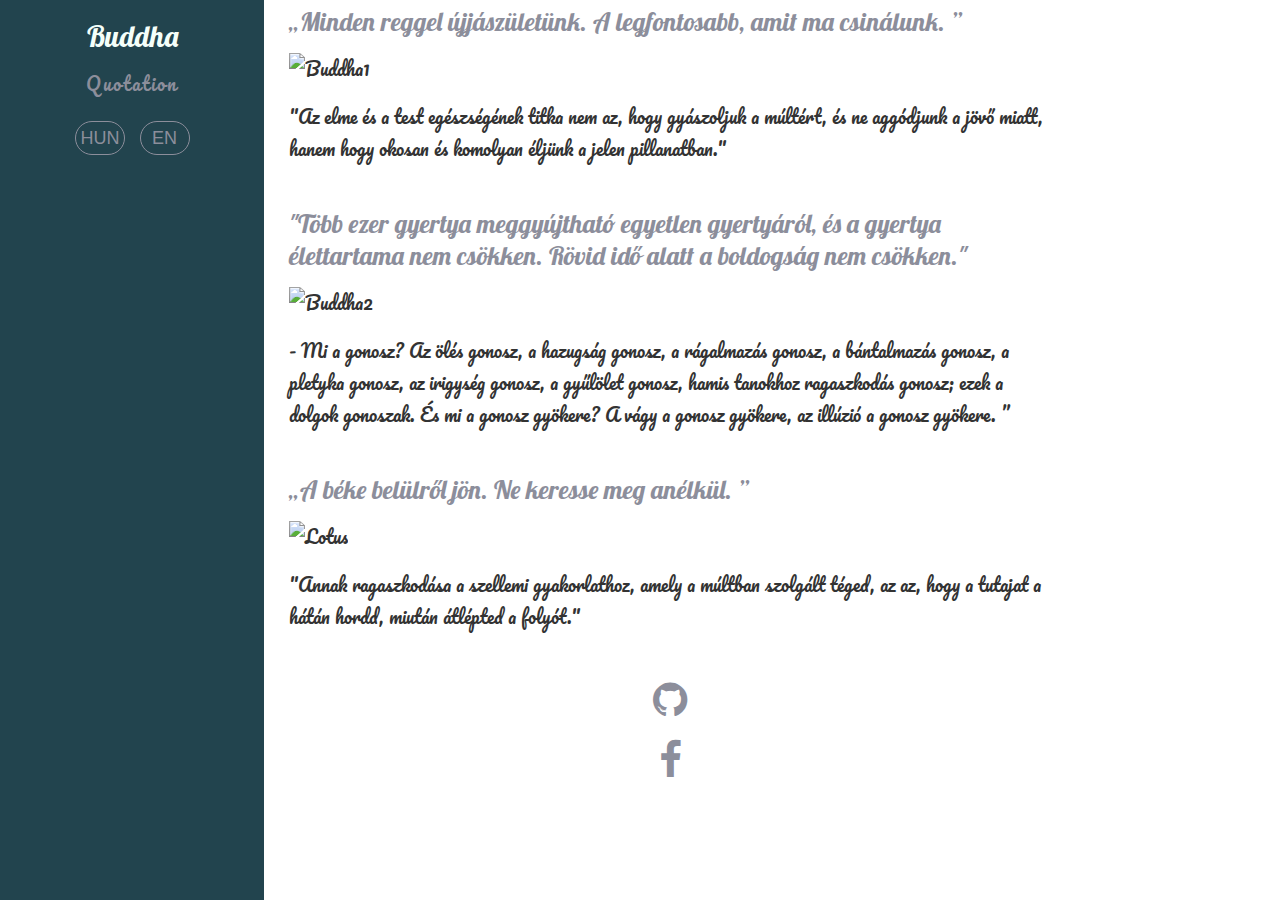
==== index2.html @ c9bae67f "language" ====
<!DOCTYPE html>
<html>
<head>
  <meta charset="utf-8">
	<meta name="viewport" content="width=device-width, initial-scale=1">
  <title>Simple-Quote-Page</title>
  <link rel="stylesheet" type="text/css" href="main.css">
<link href="https://fonts.googleapis.com/css?family=Lobster|Pacifico&display=swap" rel="stylesheet">
  <link href="https://maxcdn.bootstrapcdn.com/font-awesome/4.7.0/css/font-awesome.min.css" rel="stylesheet">
</head>
<body>
<header class="main-header">
  <h1>Buddha</h1>
		<p>Quotation</p>
		<a class="button" href="index.html">HUN</a>
  <a class="button" href="index.html">EN</a>
  </header>
	<main class="primary-content">
	  <article class="post">
		<h2>„Minden reggel újjászületünk. A legfontosabb, amit ma csinálunk. ”</h2>
		<img class="picture" src="https://wallpaperaccess.com/full/345389.jpg" alt="Buddha1">
		<p>"Az elme és a test egészségének titka nem az, hogy gyászoljuk a múltért, és ne aggódjunk a jövő miatt, hanem hogy okosan és komolyan éljünk a jelen pillanatban."</p>
	</article>
	<article class="post">
		<h2>"Több ezer gyertya meggyújtható egyetlen gyertyáról, és a gyertya élettartama nem csökken. Rövid idő alatt a boldogság nem csökken."</h2>
		<img class="picture" src="https://s3.ap-south-1.amazonaws.com/hsdreams1/pins/2019/07/big/e3810f2b0ff437311851a035a8a8bf65.png" alt="Buddha2">
		<p>- Mi a gonosz? Az ölés gonosz, a hazugság gonosz, a rágalmazás gonosz, a bántalmazás gonosz, a pletyka gonosz, az irigység gonosz, a gyűlölet gonosz, hamis tanokhoz ragaszkodás gonosz; ezek a dolgok gonoszak. És mi a gonosz gyökere? A vágy a gonosz gyökere, az illúzió a gonosz gyökere. ”</p>
	</article>
	<article class="post">
		<h2>„A béke belülről jön. Ne keresse meg anélkül. ”</h2>
		<img class="picture"src="https://wallpaperaccess.com/full/193624.jpg" alt="Lotus">
		<p>"Annak ragaszkodása a szellemi gyakorlathoz, amely a múltban szolgált téged, az az, hogy a tutajat a hátán hordd, miután átlépted a folyót."</p>
	</article>
	<a class="load"  href="https://github.com/benjamin9416"><i class="fa fa-github"></i></a>
      <a class="load" href="https://www.facebook.com/profile.php?id=100001329935005"><i class="fa fa-facebook"></i></a>
	</main>
</body>
</html>
---- main.css ----
/* ==== A SIMPLE CSS RESET FROM ERIC MEYER ==== */

html, body, div, span, applet, object, iframe,
h1, h2, h3, h4, h5, h6, p, blockquote, pre,
a, abbr, acronym, address, big, cite, code,
del, dfn, em, img, ins, kbd, q, s, samp,
small, strike, strong, sub, sup, tt, var,
b, u, i, center,
dl, dt, dd, ol, ul, li,
fieldset, form, label, legend,
table, caption, tbody, tfoot, thead, tr, th, td,
article, aside, canvas, details, embed,
figure, figcaption, footer, header, hgroup,
menu, nav, output, ruby, section, summary,
time, mark, audio, video {
	margin: 0;
	padding: 0;
	border: 0;
	font-size: 100%;
	font: inherit;
	vertical-align: baseline;
}
/* HTML5 display-role reset for older browsers */
article, aside, details, figcaption, figure,
footer, header, hgroup, menu, nav, section {
	display: block;
}
body {
	line-height: 1;
}
ol, ul {
	list-style: none;
}
blockquote, q {
	quotes: none;
}
blockquote:before, blockquote:after,
q:before, q:after {
	content: '';
	content: none;
}
table {
	border-collapse: collapse;
	border-spacing: 0;
}



* {
	box-sizing: border-box;
}

body {
  font-family: Pacifico, 'Times New Roman', serif;
  font-size: 1.125rem;
  line-height: 2rem;
  color: #333;
}

h1,
h2 {
  font-family: 'Lobster', Arial, sans-serif;
}

h1 {
	font-size: 1.8rem;
}

h2 {
	font-size: 1.6rem;
	color: #8c8e9b;
}

.main-header p {
	font-size: 1.125rem;
	letter-spacing: 0.125rem;
	color: #8c8e9b;
}

a {
	color:#8c8e9b;
	text-decoration: none;
}

a:hover {
	color:#8c8e9b;
}


h1,h2,h3,h4,h5,h6,hgroup,
ul,ol,dd,
p,figure, img,
pre,table,fieldset,hr,
.main-header, .primary-content {
    margin-bottom: 1rem;
}

.main-header {
	text-align: center;
	padding: 1.25rem;
	color: #F5FFFA;
	background-color: #22444e;
}
@media (min-width: 768px) {
.main-header {
			position: fixed;
			top: 0;
			height: 100%;
			width: 33.3%;
		}
}
@media (min-width: 1025px) {

	.main-header {
		width: 20.625%;
	}

}

@media (min-width: 768px) {

	.primary-content {
		float: right;
		width: 66.6%;
		max-width: 812px;
	}

}
@media (min-width: 1025px) {

	.primary-content {
		float: none;
		position: absolute;
        left: 20.625%;
	}

}
.post {
	width: 95%;
	margin: 0 auto 1rem;
	padding: 0.3125rem;
}

.picture {
	width: 100%;
}

.button {
	display: inline-block;
	border: 1px solid #8c8e9b;
	color: #8c8e9b;
	border-radius: 50px;
	padding-right: 5px;
	padding-left: 5px;
	margin: 5px;
	width: 50px;
	font-family: 'Open Sans', sans-serif;
}

.button:hover {
	border: 1px solid #ADFF2F;
}

.load {
	display: block;
	text-align: center;
	padding: 0.625rem;
	font-size: 2.5rem;
	color: #8c8e9b;
	cursor: pointer;
}
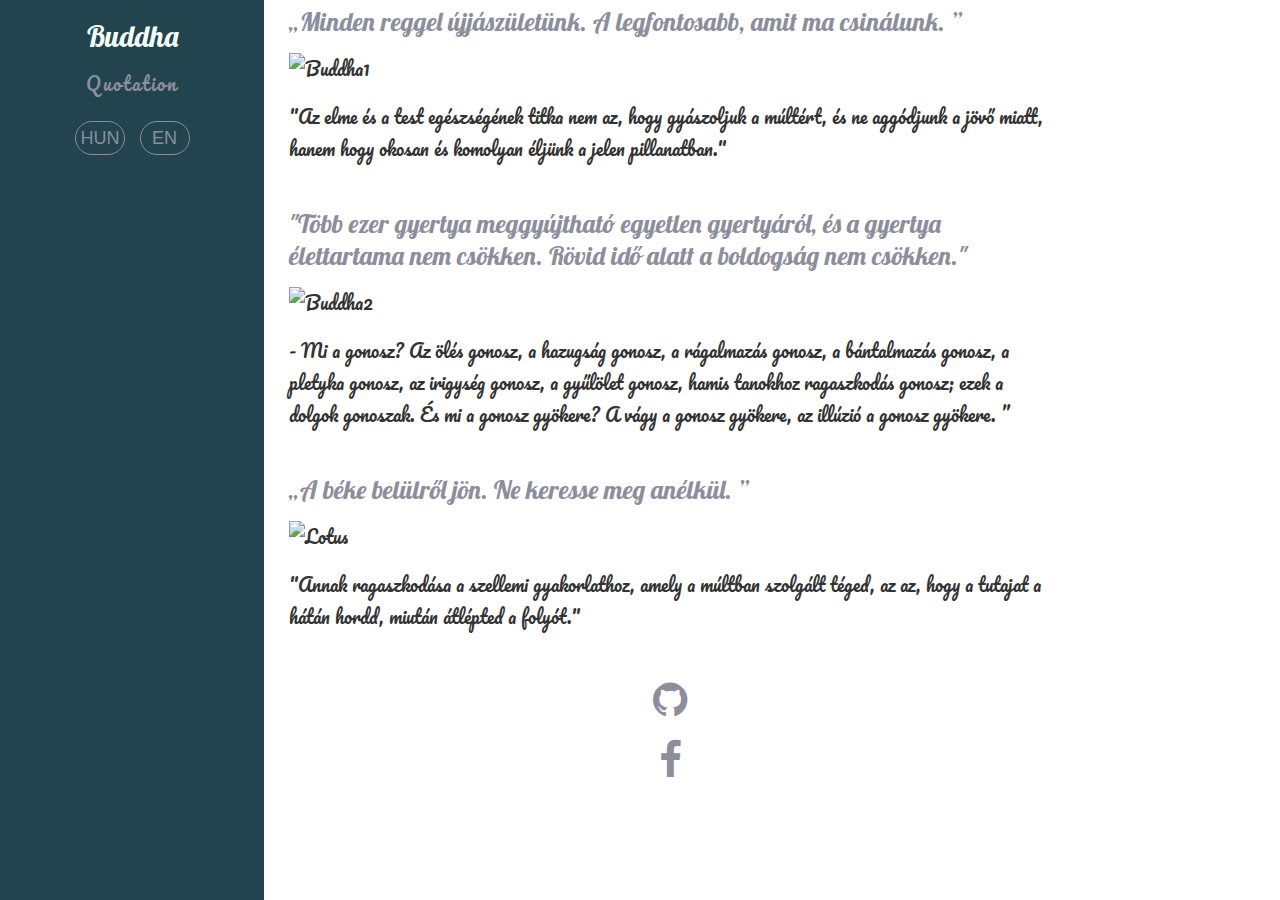
==== commit 9ea4f352: "second language" ====
--- a/index2.html
+++ b/index2.html
@@ -12,7 +12,7 @@
 <header class="main-header">
   <h1>Buddha</h1>
 		<p>Quotation</p>
-		<a class="button" href="index.html">HUN</a>
+		<a class="button" href="index2.html">HUN</a>
   <a class="button" href="index.html">EN</a>
   </header>
 	<main class="primary-content">
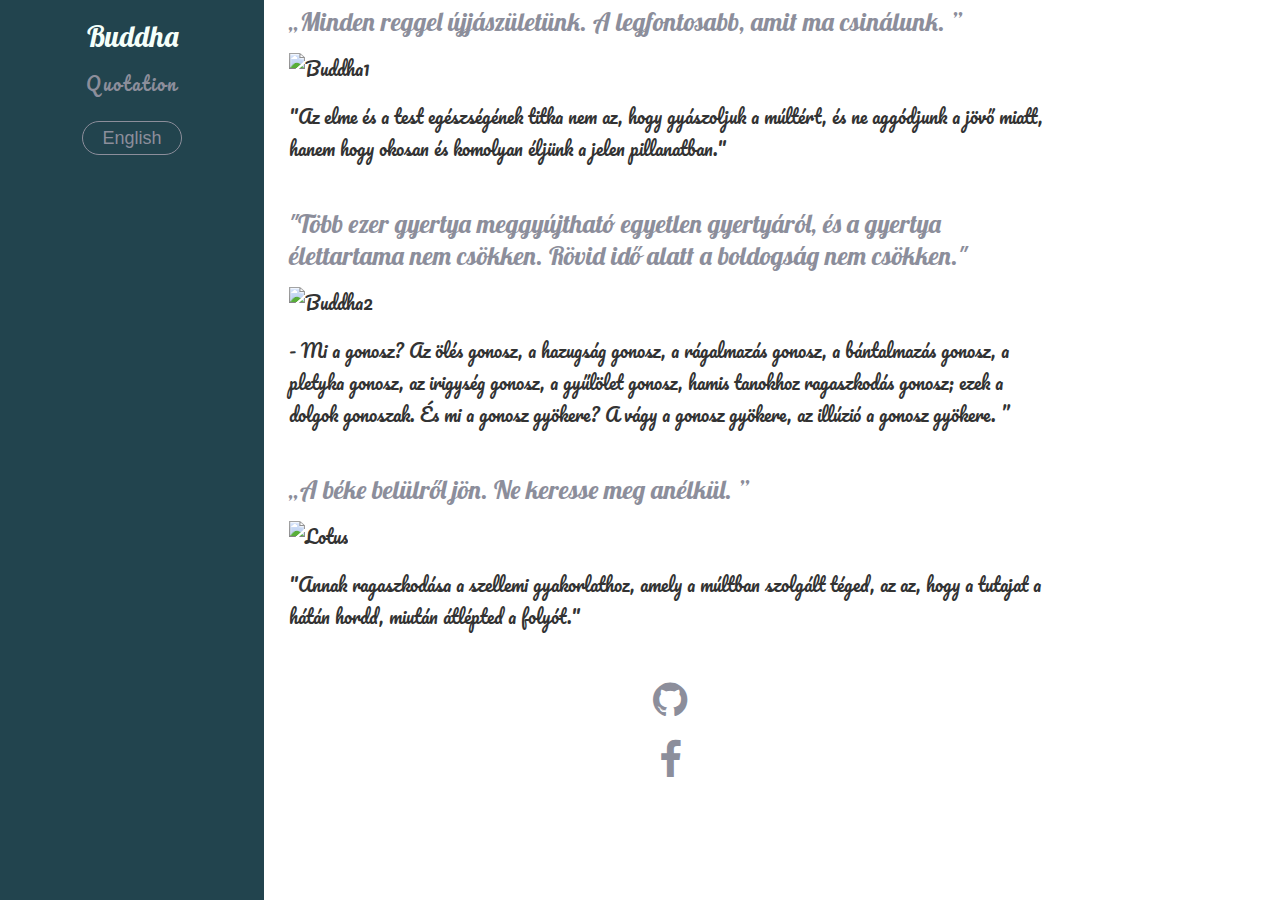
==== commit 14b828b2: "1 button" ====
--- a/index2.html
+++ b/index2.html
@@ -12,8 +12,7 @@
 <header class="main-header">
   <h1>Buddha</h1>
 		<p>Quotation</p>
-		<a class="button" href="index2.html">HUN</a>
-  <a class="button" href="index.html">EN</a>
+		<a class="button" href="index.html">English</a>
   </header>
 	<main class="primary-content">
 	  <article class="post">
--- a/main.css
+++ b/main.css
@@ -150,10 +150,10 @@
 	border: 1px solid #8c8e9b;
 	color: #8c8e9b;
 	border-radius: 50px;
-	padding-right: 5px;
-	padding-left: 5px;
+	padding-right: 15px;
+	padding-left: 15px;
 	margin: 5px;
-	width: 50px;
+	width: 100px;
 	font-family: 'Open Sans', sans-serif;
 }
 
@@ -161,6 +161,20 @@
 	border: 1px solid #ADFF2F;
 }
 
+.button1 {
+	display: inline-block;
+	border: 1px solid #8c8e9b;
+	color: #8c8e9b;
+	border-radius: 50px;
+	padding-right: 15px;
+	padding-left: 15px;
+	margin: 5px;
+	width: 100px;
+	font-family: 'Open Sans', sans-serif;
+}
+.button1:hover {
+	border: 1px solid #ADFF2F;
+}
 .load {
 	display: block;
 	text-align: center;
